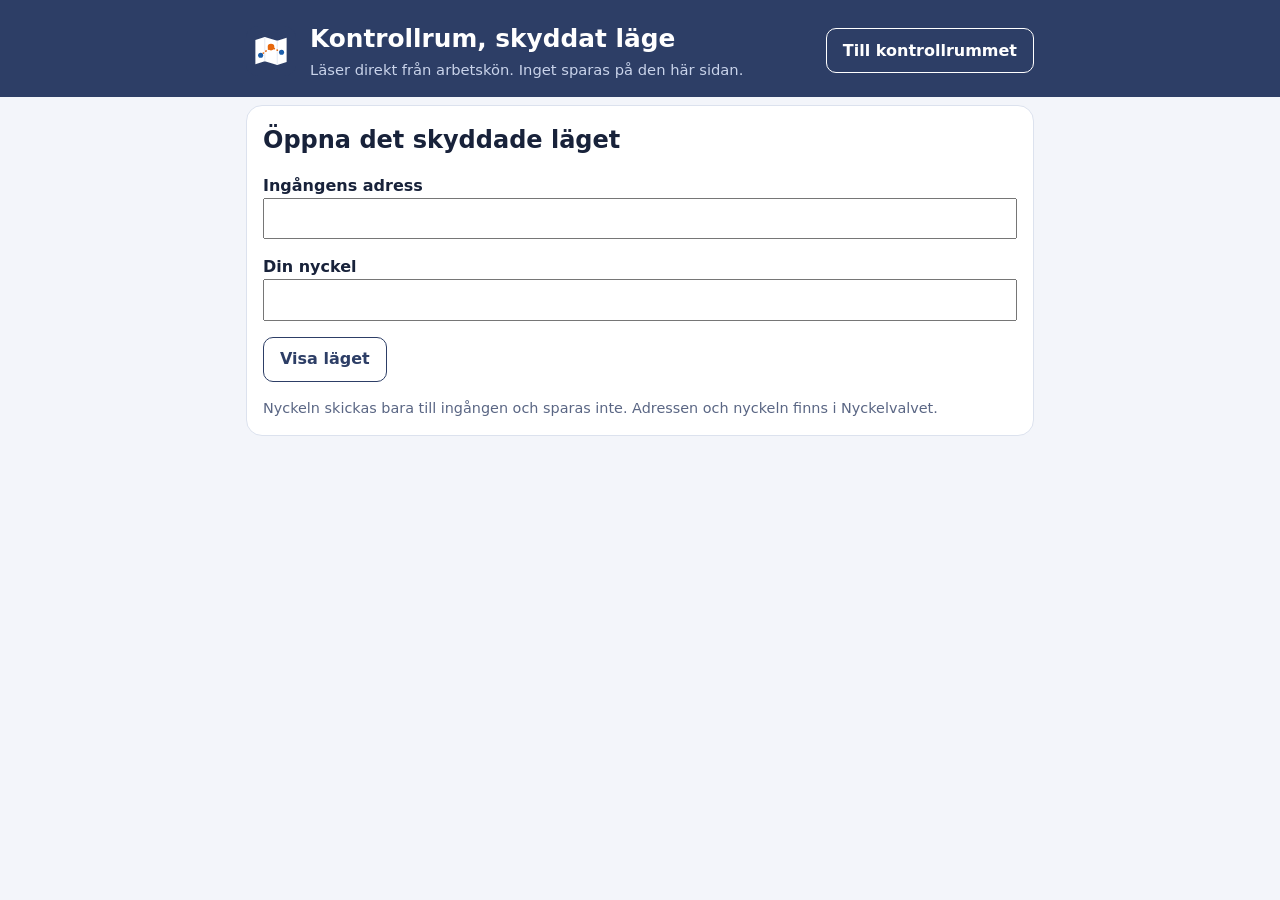
==== kontrollrum-live.html @ a1c2ddca "Kontrollrum: skyddat läge som läser arbetskön med personlig nyckel Sidan innehåller inga uppgifter. " ====
<!doctype html>
<html lang="sv">
<head>
<meta charset="utf-8">
<meta name="viewport" content="width=device-width,initial-scale=1,viewport-fit=cover">
<meta name="robots" content="noindex,nofollow">
<meta name="referrer" content="no-referrer">
<title>Kontrollrum, skyddat läge – Binokels Appkarta</title>
<meta name="theme-color" content="#2D3E66">
<link rel="icon" href="icons/appkartan.svg" type="image/svg+xml">
<link rel="stylesheet" href="style.css">
<style>.btn{display:inline-block;min-height:44px;padding:.6rem 1rem;border-radius:10px;border:1px solid #2D3E66;background:#fff;color:#2D3E66;font:inherit;font-weight:700;text-decoration:none;cursor:pointer}.top .btn{margin-left:auto;border-color:#fff;background:transparent;color:#fff;white-space:nowrap}label{font-weight:700}</style>
</head>
<body>
<header class="top"><div class="wrap">
  <img src="icons/appkartan.svg" alt="">
  <div><h1>Kontrollrum, skyddat läge</h1><p id="lSub">Läser direkt från arbetskön. Inget sparas på den här sidan.</p></div>
  <a class="btn" href="kontrollrum.html">Till kontrollrummet</a>
</div></header>
<main><div class="wrap" id="lMain"></div></main>
<script src="kontrollrum-live.js" defer></script>
</body>
</html>
---- style.css ----
/* Layout: mobil först, en kolumn. Kartan är en ritning som skalar med bredden. */
:root{
  --navy:#2D3E66; --blue:#1B5EAA; --light:#D3DCF1; --orange:#E6670C;
  --bg:#F3F5FA; --surface:#FFFFFF; --fg:#18223A; --muted:#5A6684; --line:#DCE2EE; --soft:#E8ECF5; --band:#EAEFF8;
  --ok:#1F8A5B; --warn:#B7791F; --bad:#C2413A; --old:#7A8399; --ext:#E2E5EC; --extfg:#4A5470;
  --font:"Lato",system-ui,-apple-system,"Segoe UI",sans-serif;
}
@media (prefers-color-scheme:dark){:root{
  --bg:#0F1524; --surface:#18213A; --fg:#E9EDF7; --muted:#A3AECB; --line:#2A3555; --soft:#212C4A; --band:#141C31;
  --ok:#4CC38A; --warn:#E3B04B; --bad:#F07A72; --old:#8E97AD; --blue:#5C9BE8; --ext:#2A3350; --extfg:#C3CBE0; color-scheme:dark}}
*{box-sizing:border-box}
[hidden]{display:none!important}
html{scroll-behavior:smooth}
body{margin:0;background:var(--bg);color:var(--fg);font-family:var(--font);font-size:16px;line-height:1.5}
body::before{content:"";position:fixed;inset:0 0 auto;height:env(safe-area-inset-top,0px);z-index:10;background:var(--navy)}
.wrap{max-width:820px;margin:0 auto;padding-left:max(16px,env(safe-area-inset-left,0px));padding-right:max(16px,env(safe-area-inset-right,0px))}
h1,h2,h3{margin:0;text-wrap:balance;font-weight:700}
header.top{background:var(--navy);color:#fff;padding-top:env(safe-area-inset-top,0px)}
header.top .wrap{padding-block:20px 16px;display:flex;gap:14px;align-items:center}
header.top img{width:50px;height:50px;border-radius:12px;flex:none}
h1{font-size:1.55rem}
header.top p{margin:2px 0 0;color:#C9D3EA;font-size:.92rem}
nav.tabs{position:sticky;top:env(safe-area-inset-top,0px);z-index:5;background:var(--navy);border-top:1px solid rgba(255,255,255,.08)}
nav.tabs .wrap{display:flex;gap:4px;overflow-x:auto;padding-block:8px;scrollbar-width:none}
nav.tabs a{color:#C9D3EA;text-decoration:none;font-weight:700;font-size:.92rem;padding:7px 12px;border-radius:999px;white-space:nowrap}
nav.tabs a:hover,nav.tabs a:focus-visible{background:#fff;color:var(--navy)}
:focus-visible{outline:3px solid var(--orange);outline-offset:2px}
main .wrap{padding-block:8px 56px}
.sec{padding-top:28px;scroll-margin-top:60px;display:grid;gap:12px}
.sec h2{font-size:1.35rem}
.lead{margin:0;color:var(--muted);max-width:62ch}
.small{margin:0;color:var(--muted);font-size:.84rem}
.card{background:var(--surface);border:1px solid var(--line);border-radius:16px;padding:16px}
.err{border:2px solid var(--bad)}
code{font-size:.85em;background:var(--soft);padding:1px 6px;border-radius:6px;word-break:break-all}

/* Kartan */
.legend{display:flex;gap:14px;flex-wrap:wrap;font-size:.84rem;color:var(--muted)}
.legend span{display:flex;align-items:center;gap:6px}
.legend i{display:inline-block;width:24px;height:3px;border-radius:2px;background:var(--orange)}
.legend i.man{background:repeating-linear-gradient(90deg,var(--orange) 0 5px,transparent 5px 9px)}
.legend i.who{background:var(--blue)}
.map-wrap{max-width:460px;width:100%;margin:0 auto}
#map{width:100%;height:auto;display:block}
#map .band{fill:var(--band)}
#map .band-t{fill:var(--muted);font:700 11px var(--font);letter-spacing:.08em}
#map .node rect{fill:var(--surface);stroke:var(--line);stroke-width:1.5}
#map .node[data-id]{cursor:pointer}
#map .node[data-id]:hover rect,#map .node[data-id]:focus-visible rect{stroke:var(--orange);stroke-width:2.5}
#map .node:focus{outline:none}
#map .node.ext rect{fill:var(--ext);stroke:none}
#map .nt{fill:var(--fg);font:700 12px var(--font)}
#map .ext .nt{fill:var(--extfg);font-size:14px}
#map .ns{fill:var(--extfg);font:400 10px var(--font)}
#map .e{fill:none;stroke-width:2.5;stroke-linejoin:round}
#map .e-auto{stroke:var(--orange)}
#map .e-man{stroke:var(--orange);stroke-dasharray:6 5}
#map .e-who{stroke:var(--blue);stroke-width:2}
#map .ah{fill:var(--orange)} #map .ahw{fill:var(--blue)}
#map .elabel{fill:var(--blue);font:700 11px var(--font)}

/* Varför */
.why-grid{display:grid;grid-template-columns:repeat(auto-fill,minmax(250px,1fr));gap:8px}
.why{all:unset;box-sizing:border-box;cursor:pointer;display:flex;gap:12px;align-items:center;background:var(--surface);border:1px solid var(--line);border-radius:14px;padding:10px 12px}
.why:hover{border-color:var(--blue)}
.why img{width:44px;height:44px;border-radius:10px;flex:none}
.why span{display:grid;font-size:.9rem;color:var(--muted);min-width:0}
.why b{color:var(--fg);font-size:.98rem}

/* Hjälp-knappen */
.shots{display:grid;grid-template-columns:repeat(3,minmax(0,1fr));gap:10px}
.shots figure{margin:0;display:grid;gap:6px}
.shots img{width:100%;border-radius:14px;border:1px solid var(--line);background:#fff;aspect-ratio:400/580;object-fit:contain;object-position:center}
.shots figcaption{font-size:.85rem;font-weight:700;display:flex;gap:6px;align-items:center}
.shots figcaption b{width:22px;height:22px;border-radius:50%;background:var(--navy);color:#fff;display:grid;place-items:center;font-size:.75rem;flex:none}
@media (max-width:520px){.shots{grid-template-columns:none;grid-auto-flow:column;grid-auto-columns:72%;overflow-x:auto;scroll-snap-type:x mandatory;padding-bottom:4px}.shots figure{scroll-snap-align:start}}
.key{display:flex;gap:16px;flex-wrap:wrap;font-size:.84rem;color:var(--muted)}
.key span{display:flex;align-items:center;gap:6px}
.key i{width:16px;height:16px;border-radius:5px;background:var(--navy);display:inline-block}
.key i.vag{background:transparent;outline:2px dashed var(--orange)}
.users{display:flex;flex-wrap:wrap;gap:8px;margin-top:8px}
.u{display:grid;justify-items:center;gap:3px;width:62px;font-size:.68rem;line-height:1.15;text-align:center;color:var(--muted)}
.u img{width:40px;height:40px;border-radius:10px}
.u.vag img{opacity:.4;outline:2px dashed var(--orange);outline-offset:2px}
.u span{max-width:100%;overflow:hidden;text-overflow:ellipsis;white-space:nowrap}

/* Stilen */
.style-board{background:linear-gradient(160deg,#2D3E66,#1B2A4E);border-radius:20px;padding:16px;display:grid;gap:14px;color:#fff}
.swatches{display:grid;grid-template-columns:repeat(4,minmax(0,1fr));gap:8px}
.sw{background:var(--c);border-radius:12px;padding:30px 8px 8px;display:grid;font-size:.8rem;box-shadow:inset 0 0 0 1px rgba(255,255,255,.18)}
.sw.light{color:#2D3E66}
.sw span{font-weight:700} .sw small{opacity:.85}
.type-sample{display:flex;gap:12px;align-items:center;background:rgba(255,255,255,.08);border-radius:12px;padding:10px 12px}
.type-sample .aa{font-size:2.2rem;font-weight:700;line-height:1}
.type-sample div{display:grid;font-size:.86rem}
.icon-wall{display:grid;grid-template-columns:repeat(5,minmax(0,1fr));gap:12px 6px}
.icon-wall div{display:grid;justify-items:center;gap:4px;font-size:.68rem;text-align:center;line-height:1.15}
.icon-wall img{width:100%;max-width:56px;border-radius:13px;box-shadow:0 2px 6px rgba(0,0,0,.3)}
.icon-wall span{max-width:100%;overflow:hidden;text-overflow:ellipsis;white-space:nowrap}
@media (max-width:420px){.icon-wall{grid-template-columns:repeat(4,minmax(0,1fr))}}

/* Ta över */
.rules{margin:0;padding-left:1.3em;display:grid;gap:6px}

/* Detaljbladet */
.sheet{position:fixed;inset:0;z-index:20;display:grid;align-items:end;background:rgba(10,16,32,.5)}
.panel{background:var(--surface);color:var(--fg);border-radius:22px 22px 0 0;max-height:88%;overflow:auto;padding:18px max(18px,env(safe-area-inset-right,0px)) calc(24px + env(safe-area-inset-bottom,0px)) max(18px,env(safe-area-inset-left,0px));width:100%;max-width:680px;margin:0 auto;display:grid;gap:10px}
@media (min-width:720px){.sheet{align-items:center}.panel{border-radius:22px;max-height:84vh}}
.panel .head{display:flex;gap:14px;align-items:center}
.panel .head img{width:64px;height:64px;border-radius:15px}
.panel h2{font-size:1.35rem}
.panel h3{font-size:.78rem;letter-spacing:.08em;text-transform:uppercase;color:var(--muted);margin-top:6px}
.panel p{margin:0}
.why-big{font-size:1.1rem;font-weight:700}
.close{margin-left:auto;align-self:flex-start;font:inherit;font-weight:700;border:1px solid var(--line);background:var(--bg);color:var(--fg);border-radius:999px;padding:6px 14px;cursor:pointer}
.pill{display:inline-block;margin-top:4px;font-size:.74rem;font-weight:700;padding:2px 9px;border-radius:999px;border:1px solid currentColor}
.s-drift{color:var(--ok)}.s-pilot{color:var(--warn)}.s-bygg{color:var(--blue)}.s-avveckl{color:var(--old)}
.chips{display:flex;flex-wrap:wrap;gap:6px}
.chip{font-size:.84rem;padding:3px 10px;border-radius:999px;background:var(--soft)}
.chip.m{background:transparent;border:1px dashed var(--muted)}
ul.plain{margin:0;padding-left:1.1em;display:grid;gap:3px}
.frozen{border-left:4px solid var(--bad);padding:10px 12px;background:var(--soft);border-radius:0 10px 10px 0;font-size:.9rem}
.tech summary{cursor:pointer;color:var(--muted);font-weight:700;font-size:.9rem}
.tech dl{display:grid;grid-template-columns:auto 1fr;gap:4px 12px;margin:8px 0 0;font-size:.88rem}
.tech dt{color:var(--muted)} .tech dd{margin:0;min-width:0}
@media (prefers-reduced-motion:no-preference){.panel{animation:up .2s ease-out}@keyframes up{from{transform:translateY(20px);opacity:.6}}}

/* Planer */
.plans{display:grid;gap:8px}
.plan{display:grid;gap:2px;background:var(--surface);border:1px solid var(--line);border-left:4px solid var(--orange);border-radius:12px;padding:10px 12px}
.plan span{color:var(--muted);font-size:.9rem}

/* Byggd och skyddad (sakerhet.html) */
:root{--ej:#7A8399}
.tally{display:grid;grid-template-columns:repeat(3,1fr);gap:8px}
.tal{background:var(--surface);border:1px solid var(--line);border-radius:16px;padding:12px;display:grid;gap:2px;border-top:5px solid var(--c)}
.tal b{font-size:1.9rem;line-height:1;font-variant-numeric:tabular-nums}
.tal span{color:var(--muted);font-size:.86rem}
.t-ok,.d-ok,.g-ok,.p-ok,.h-ok{--c:var(--ok)} .t-warn,.d-warn,.g-warn,.p-warn,.h-warn{--c:var(--warn)} .t-bad,.d-bad,.g-bad,.p-bad,.h-bad{--c:var(--bad)} .g-ej,.p-ej{--c:var(--ej)}
.dot{width:14px;height:14px;border-radius:50%;background:var(--c);flex:none;display:inline-block}
.rows{display:grid;gap:8px}
.row{display:flex;align-items:center;gap:12px;background:var(--surface);border:1px solid var(--line);border-radius:16px;padding:10px 12px;color:inherit;text-decoration:none;min-height:60px}
.row:hover{border-color:var(--blue)}
.row img{border-radius:9px;flex:none}
.rn{display:grid;min-width:0;flex:1}
.rn small{color:var(--muted);font-size:.82rem}
.chev{color:var(--muted);font-size:1.5rem;line-height:1}
.fkeys{display:grid;gap:8px}
.fkey{display:flex;gap:10px;align-items:center}
.hero{display:flex;gap:14px;align-items:center;background:var(--surface);border:1px solid var(--line);border-left:8px solid var(--c);border-radius:16px;padding:14px}
.hero img{border-radius:13px;flex:none}
.hero div{display:grid}
.hero b{font-size:1.25rem}
.hero span{color:var(--muted);font-size:.9rem}
.note{margin:0;background:var(--soft);border-radius:12px;padding:10px 12px;font-size:.92rem}
.chips{display:flex;flex-wrap:wrap;gap:6px}
.chips span{background:var(--soft);border-radius:999px;padding:5px 11px;font-size:.86rem;font-weight:700}
.facts{display:grid;gap:8px;grid-template-columns:repeat(auto-fit,minmax(230px,1fr))}
.facts div{background:var(--surface);border:1px solid var(--line);border-radius:14px;padding:10px 12px;display:grid;gap:2px;min-width:0}
.facts small{color:var(--muted);font-size:.78rem}
.facts b{font-size:.95rem;overflow-wrap:anywhere}
.pts{display:grid;gap:8px;grid-template-columns:repeat(auto-fit,minmax(250px,1fr))}
.pt{background:var(--surface);border:1px solid var(--line);border-top:5px solid var(--c);border-radius:14px;padding:12px;display:grid;gap:6px;align-content:start}
.pth{display:flex;justify-content:space-between;gap:8px;align-items:start}
.pt h3{font-size:1rem}
.pt p,.gp{margin:0;color:var(--muted);font-size:.9rem}
.tag{font-size:.74rem;font-weight:700;color:#fff;background:var(--c);border-radius:999px;padding:2px 9px;white-space:nowrap}
@media (prefers-color-scheme:dark){.tag{color:#0F1524}}
.open{margin:0;padding-left:20px;display:grid;gap:6px}

/* Roller och beslut (roller.html) */
.roles{display:grid;gap:10px;grid-template-columns:repeat(auto-fit,minmax(260px,1fr))}
.role{background:var(--surface);border:1px solid var(--line);border-top:6px solid var(--navy);border-radius:16px;padding:14px;display:grid;gap:8px;align-content:start}
.role.r-agare{border-top-color:var(--orange)} .role.r-granskare{border-top-color:var(--blue)} .role.r-agenter{border-top-color:var(--ej)}
.role header{display:flex;justify-content:space-between;align-items:center;gap:8px;flex-wrap:wrap}
.role h2{font-size:1.15rem}
.role .who{background:var(--soft);border-radius:999px;padding:3px 11px;font-weight:700;font-size:.86rem}
.role p{margin:0;color:var(--muted);font-size:.92rem}
.role ul,.role ol{margin:0;padding-left:20px;display:grid;gap:4px;font-size:.92rem}
.role h3{font-size:.8rem;text-transform:uppercase;letter-spacing:.04em;color:var(--muted);margin-top:4px}
.flow{margin:0;padding:0;list-style:none;counter-reset:f;display:grid;gap:8px}
.flow li{counter-increment:f;background:var(--surface);border:1px solid var(--line);border-radius:14px;padding:10px 12px 10px 50px;position:relative;display:grid;gap:2px}
.flow li::before{content:counter(f);position:absolute;left:12px;top:10px;width:28px;height:28px;border-radius:50%;background:var(--navy);color:#fff;font-weight:700;display:grid;place-items:center;font-variant-numeric:tabular-nums}
.flow span{color:var(--muted);font-size:.9rem}
.undecided{border:2px dashed var(--warn);display:grid;gap:6px}
.undecided h2{font-size:1.05rem}
.undecided p,.rules-grid p{margin:0;color:var(--muted);font-size:.9rem}
.undecided ul{margin:0;padding-left:20px;font-size:.92rem}
.rules-grid{display:grid;gap:8px;grid-template-columns:repeat(auto-fit,minmax(250px,1fr))}
.rules-grid .card{display:grid;gap:4px;align-content:start}

/* Kontrollrum */
.kgrid{display:grid;grid-template-columns:repeat(auto-fill,minmax(230px,1fr));gap:8px}
.kv{font-size:1.7rem;line-height:1.1;font-variant-numeric:tabular-nums}
.kv-no{font-size:1.05rem;color:var(--muted)}
.src{color:var(--muted);font-size:.78rem}
.kh{font-size:1.05rem;margin-top:8px}
.rowtop{align-items:flex-start}
.rowtop .rn{gap:2px}
.g-ej{--c:var(--old)}
.org{display:grid;gap:4px;justify-items:center}
.orgbox{width:100%;max-width:460px;background:var(--surface);border:1px solid var(--line);border-radius:14px;padding:10px 12px;display:grid;gap:3px;justify-items:start}
.orgbox span{color:var(--muted);font-size:.9rem}
.orgbox small{color:var(--muted);font-size:.8rem}
.orgarrow{color:var(--muted);font-size:1.2rem;line-height:1}
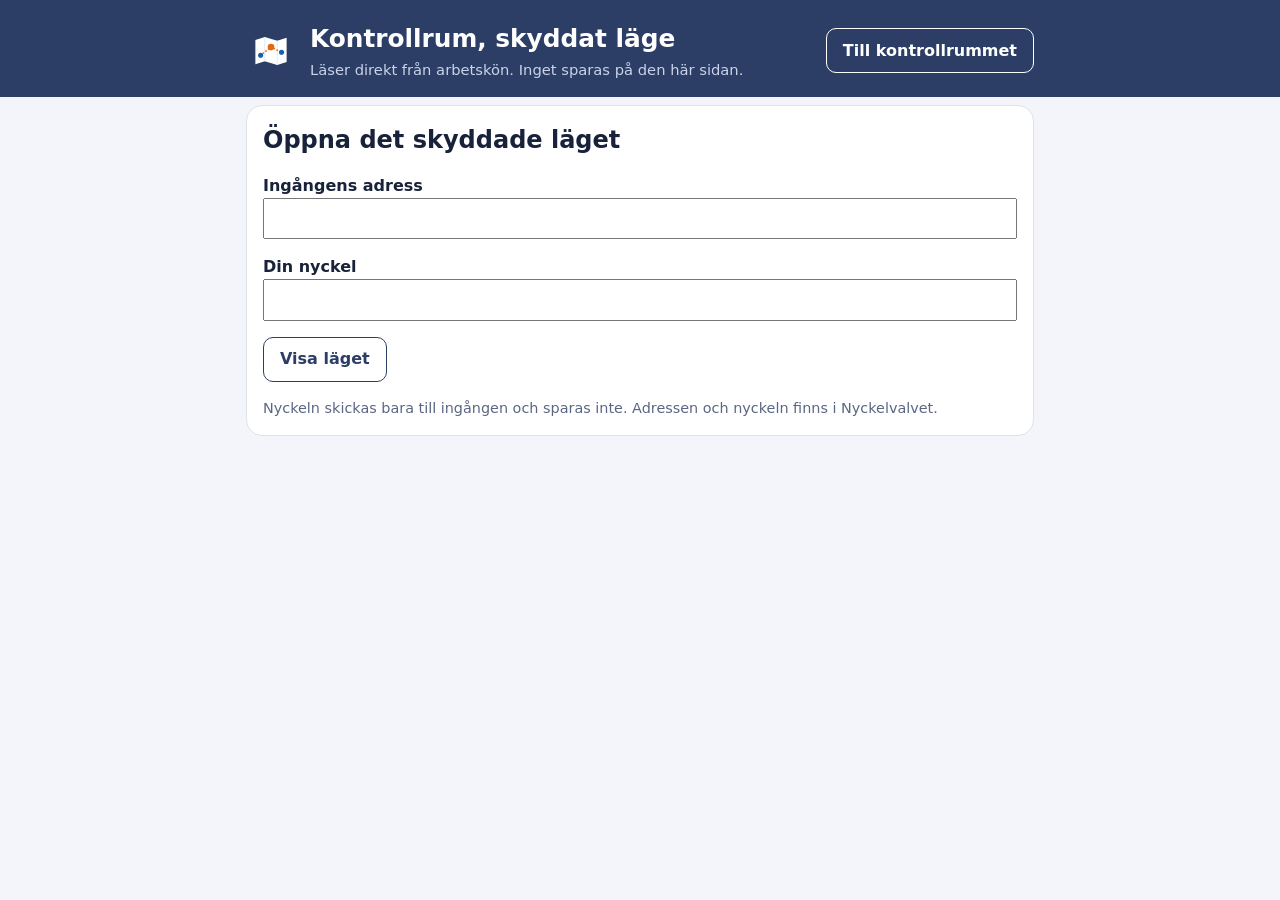
==== commit 6b0382ac: "Kontrollrum, skyddat läge: åtgärder med personlig nyckel Svara ja eller nej på en fråga (bara när di" ====
--- a/kontrollrum-live.html
+++ b/kontrollrum-live.html
@@ -9,7 +9,7 @@
 <meta name="theme-color" content="#2D3E66">
 <link rel="icon" href="icons/appkartan.svg" type="image/svg+xml">
 <link rel="stylesheet" href="style.css">
-<style>.btn{display:inline-block;min-height:44px;padding:.6rem 1rem;border-radius:10px;border:1px solid #2D3E66;background:#fff;color:#2D3E66;font:inherit;font-weight:700;text-decoration:none;cursor:pointer}.top .btn{margin-left:auto;border-color:#fff;background:transparent;color:#fff;white-space:nowrap}label{font-weight:700}</style>
+<style>.btn{display:inline-block;min-height:44px;padding:.6rem 1rem;border-radius:10px;border:1px solid #2D3E66;background:#fff;color:#2D3E66;font:inherit;font-weight:700;text-decoration:none;cursor:pointer}.top .btn{margin-left:auto;border-color:#fff;background:transparent;color:#fff;white-space:nowrap}label{font-weight:700}.top .wrap{flex-wrap:wrap}@media(max-width:520px){.top .btn{margin-left:0}}.btn.liten{min-height:44px;padding:.4rem .8rem;font-weight:600}.kn{margin:.5rem 0 0}.fraga{border:2px solid #2D3E66;border-radius:10px;padding:.4rem 1rem;margin:.5rem 0;background:#f4f6fb}</style>
 </head>
 <body>
 <header class="top"><div class="wrap">
